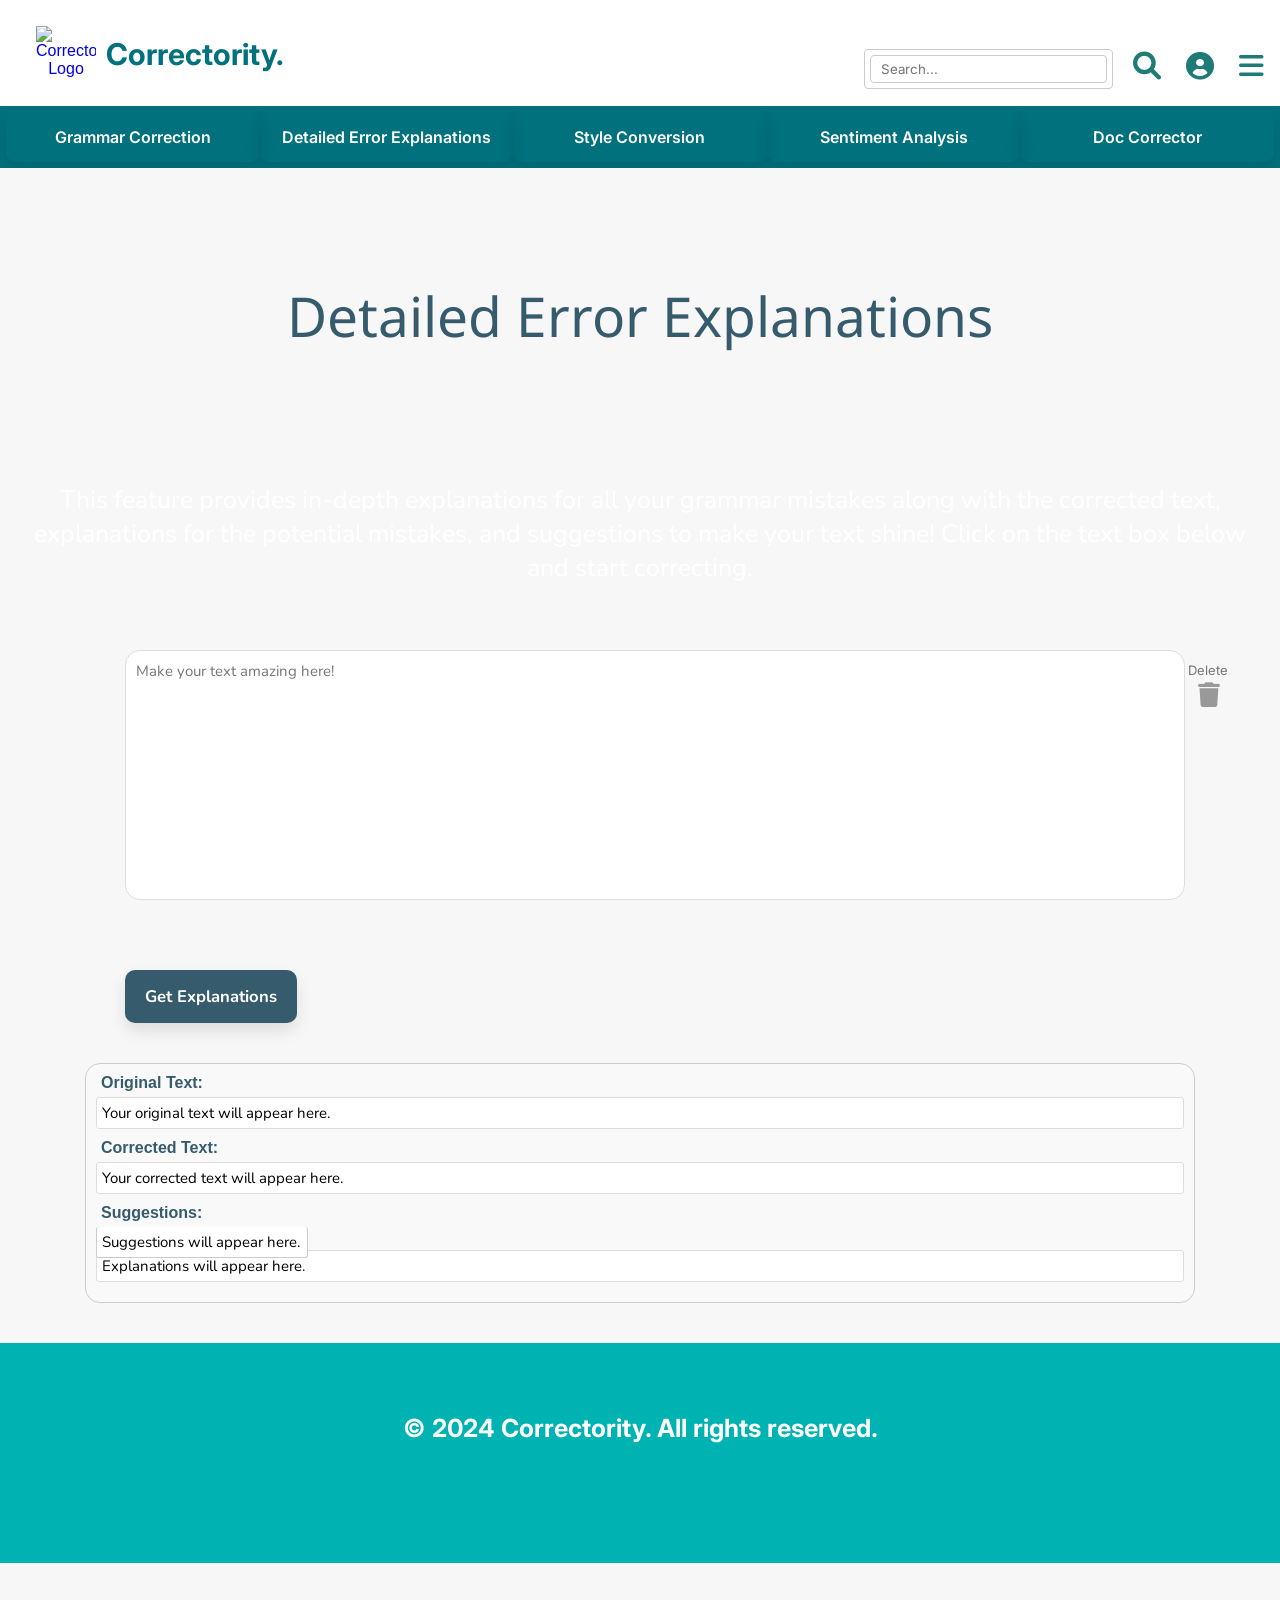
==== detailed_error_explanations.html @ a06e6c9a "Add files via upload" ====
<!DOCTYPE html>
<html lang="en">
<head>
    <meta charset="UTF-8">
    <meta name="viewport" content="width=device-width, initial-scale=1">
    <title>Correctority: Your Guardian for Correctness</title>
    <link rel="preconnect" href="https://fonts.googleapis.com">
    <link rel="preconnect" href="https://fonts.gstatic.com" crossorigin>
    <link href="https://fonts.googleapis.com/css2?family=Inter:ital,opsz,wght@0,14..32,100..900;1,14..32,100..900&family=Noto+Sans:ital,wght@0,100..900;1,100..900&family=Nunito:ital,wght@0,200..1000;1,200..1000&display=swap" rel="stylesheet">
    <link rel="stylesheet" type="text/css" href="style.css">
    <link rel="icon" href="images/favicon.ico" type="image/x-icon">
    <link rel="stylesheet" href="https://cdnjs.cloudflare.com/ajax/libs/font-awesome/6.0.0-beta3/css/all.min.css">
</head>
<body>
    <div class="banner">
        <div class="logo">
             <a href="C:/Users/Sowmya Shetty/Desktop/My Project/ui/home.html">
                <img src="C:/Users/Sowmya Shetty/Desktop/My Project/ui/images/correctority_logo.png" alt="Correctority Logo" class="logo-img" style="cursor: pointer;">
            </a>
        </div>
        <div class="inter-bold" onclick="showFeature('home')" style="cursor: pointer;">
            Correctority.
        </div>
    <nav>
        <ul class="nav-items">
            <li>
                <a href="javascript:void(0);" id="search-icon" class="search-icon">
                    <i class="fa-solid fa-magnifying-glass" style="font-size:28px;color: #1e7b76;"></i>
                </a>
                <div class="search-bar" id="search-bar">
                    <input type="text" placeholder="Search...">
                </div>
            </li>
            <li>
                <a href="javascript:void(0);" class="profile-icon" id="profile-icon">
                    <i class="fa-solid fa-circle-user" style="font-size:28px;color:#1e7b76;"></i>
                </a>
                <ul class="dropdown-content" id="profile-dropdown-content">
                    <li><a href="#login">Login</a></li>
                    <li><a href="#signup">Sign Up</a></li>
                </ul>
            </li>
            <li>
                <a href="javascript:void(0);" class="menu-icon" id="menu-icon">
                    <i class="fa-solid fa-bars" style="font-size:28px;color: #1e7b76;"></i>
                </a>
                <ul class="dropdown-content" id="menu-dropdown-content">
                    <li><a href="#faqs">FAQs</a></li>
                    <li><a href="#about">About Us</a></li>
                </ul>
            </li>
        </ul>
    </nav>
    </div>
    <div class="light-banner">
        <button onclick="location.href='grammar_correction.html'" class="cormorant-garamond-bold">Grammar Correction</button>
        <button onclick="location.href='detailed_error_explanations.html'" class="cormorant-garamond-bold">Detailed Error Explanations</button>
        <button onclick="location.href='style_conversion.html'" class="cormorant-garamond-bold">Style Conversion</button>
        <button onclick="location.href='sentiment_analysis.html'" class="cormorant-garamond-bold">Sentiment Analysis</button>
        <button onclick="location.href='doc_corrector.html'" class="cormorant-garamond-bold">Doc Corrector</button>
    </div>
    <div class="feature-body">
    <h3 class="noto-sans-feature-head">Detailed Error Explanations</h3>
    <p class="nunito-feature-body">
        This feature provides in-depth explanations for all your grammar mistakes along with the corrected text, explanations for the potential mistakes, and suggestions to make your text shine! Click on the text box below and start correcting.
    </p>

    <div class="input-container">
        <textarea id="input-text" placeholder="Make your text amazing here!"></textarea>
        <div class="icon-container">
            <i class="fa fa-trash clear-icon" onclick="clearInput()"></i>
            <span id="delete-label" class="icon-label">Delete</span>
        </div>
    </div>

    <div class="button-container">
        <button onclick="getExplanations()">Get Explanations</button>
    </div>

    <div class="output-box">
        <div class="label">Original Text:</div>
        <div class="content" id="original-text">Your original text will appear here.</div>

        <div class="label">Corrected Text:</div>
        <div class="content" id="corrected-text">Your corrected text will appear here.</div>

        <div class="label">Suggestions:</div>
        <div class="content" id="suggestions">Suggestions will appear here.</div>

        <div class="label">Explanations:</div>
        <div class="content" id="explanations">Explanations will appear here.</div>
    </div>
</div>

    <script src="script.js"></script> 
<footer>
        <p>&copy; 2024 Correctority. All rights reserved.</p>
    </footer>

</body>
</html>
---- style.css ----
/* Home Page */
body, html {
    width: 100%;
    height: 100%;
    margin: 0;
    padding: 0;
}

.main-body { 
    background-image: url("C:/Users/Sowmya Shetty/Desktop/My Project/ui/images/home_page.png");
    background-size: 2000px 900px; 
    background-position: center; 
    background-repeat:no-repeat;
    height: 60vh;
    transition: opacity 1s ease-out; /* Smooth transition for opacity */
}

.fade-out {
    opacity: 0; /* Make background invisible */
}

body {
    font-family: Arial, sans-serif;
    background-color: #f7f7f7;
    margin: 0;
    padding: 100;
}

/*Banner option */

.banner {
    background-color: white;
    padding: 16px;
    text-align: center;
    color: #01717d;
    position: sticky; 
    top: 0; 
    z-index: 1000;
}

.banner-container {
    margin: 0; /* Removes any margin around the banner */
    padding: 0; /* Removes any padding around the banner */
}

/*Home Button option */
.get-started-btn { 
    font-family: "Inter", serif; 
    font-weight: bold;
    font-size: 16px; 
    background-color: #01717d; 
    padding: 20px 60px; 
    cursor: pointer; 
    border-radius: 35px; 
    transition: background-color 0.6s, box-shadow 0.3s; 
    display: block;
    margin-top: -130px;
    margin-bottom: 40px;
    margin-right: -60px;
    margin-left: 540px; 
    position: relative; 
    overflow: hidden;
} 

.get-started-btn:hover { 
    background-color: white; 
    color: #01717d;  
}

.sparkle {
    position: absolute;
    width: 5px;
    height: 5px;
    background-color: #365b6d;
    border-radius: 50%;
    opacity: 0;
    pointer-events: none;
    animation: sparkle-animation 1s ease-out infinite;
}

@keyframes sparkle-animation {
    from {
        transform: scale(1);
        opacity: 1;
    }
    to {
        transform: scale(2);
        opacity: 0;
    }
}

.get-started-btn:hover .sparkle {
    opacity: 1;
}

.light-banner { 
    background-color: #01717d; 
    padding: 6px; 
    text-align: center;
    overflow:hidden; 
    display: flex;  
    position: sticky;   
    top: 60px;
} 

.light-banner button {
    background: none; 
    cursor: pointer;
    flex:1; 
    white-space: normal;  
    transition: background-color 0.3s, color 0.3s, transform 0.3s;   
    text-align: center; 
    font-family: 'Inter', serif; 
    font-weight: 600;
    font-size: 16px;
    margin-top:0px;
    position: sticky;
} 

.light-banner button:hover { 
    background-color: white; 
    color: #01717d; 
    transform: scale(1.1); 
} 

@keyframes slideIn { 
    from { 
        transform: translateY(-100%); 
        opacity: 0; 
    } 
    to { 
        transform: translateY(0);  
        opacity: 1; } } 

.light-banner button { 
}

.main-body {
    background-color: #f7f7f7;
    padding: 60px;
    text-align: left;
}

/* Home Texts */
h1 {
    font-size: 76.2px;
    color: #365b6d;
    text-align: center;
    margin-top: 30px;
    margin-left: 70px;
    margin-right: 70px;
    margin-bottom: 10px;
}
p {
    font-size: 25px;
    color: white;
    font-top: 10px;
    text-align: center;
    text-indent: 0px;
    margin-top: 30px;
    padding:0px;
    font-family:"Inter", bold;
    font-weight:bold;
}

h2 {
    font-size: 46.2px;
    font-family: "Inter", serif;
    color: white;
    text-align: left;
    margin: 60px 100px;
}

.inter-bold {
  font-family: "Inter", serif;
  font-optical-sizing: auto;
  font-weight: 700;
  font-style: normal;
  font-size:30px;
  text-align:left;
  margin-top: -50px;
  margin-right: 9000px;
  margin-left:90px;
  margin-bottom:10px;
}

/*Features option*/

.features-section { 
     padding: 20px; 
     background-color:#01717d;
} 

.feature-item { 
     display: flex;   
     padding: 20px 0; 
     align-items: center;
} 

.feature-text { 
     flex: 1; 
     padding-right: 20px;
} 

.feature-image { 
     flex: 1;  
     display: flex; 
     justify-content: center; 
     align-items: center; 
     text-align: center; 
     padding: 20px; 
     background-color: #01717d;
} 

.feature-image p { 
     font-size: 16px; 
     background-color: #777; 
}

/* Logo CSS */
.logo-img { 
  width: 60px;
  height: 60px; 
  display: inline-block; 
  vertical-align: middle;
  margin-top: 10px;
  margin-right: 9000px;
  margin-left:20px;
}

.logo-container {
    display: flex;
    align-items: center;
    justify-content: flex-start; /* Align logo container to the left */
}

.nav-items {
    display: flex;
    padding:0;
    list-style:none;
    justify-content: flex-end;
    margin: 0;
    margin-top: -30px;
    margin-bottom: 10px;
}

.nav-items li {
    list-style: none;
    margin-left: 25px;
    font-weight:bold;
    position: relative;
}

.nav-items li a {
    text-decoration: none;
    color: #365b6d;
    font-size: 1em;
    transition: color 0.3s ease !important;
}

.nav-items li a:hover {
    color: #00CED1;
}

#profile-dropdown-content {
    top: 50px; 
    left: -120px; 
}

#menu-dropdown-content {
    top: 50px; 
    left: -130px; 
}

.dropdown-content {
    display: none;
    position: absolute;
    background-color: white;
    min-width: 160px;
    box-shadow: 0px 8px 16px rgba(0,0,0,0.2);
    z-index: 1;
    top: 73px;
    right: 0;
    left: 40px;
    padding: 0;
}

.dropdown-content li {
    list-style: none;
    margin: 0;
    padding: 0;
}

.dropdown-content li a {
    font-family: "Inter", serif; 
    font-weight: bold;
    color: #365b6d;
    padding: 12px 16px;
    text-decoration: none;
    text-align:center;
    display: block;
    transition: background-color 0.3s ease;
    margin: 0;
}

.dropdown-content li a:hover {
    background-color: #f1f1f1;
}

.dropdown-show {
    display: block;
}

/* Search icon and bar */
.search-bar {
    display: inline-block; /* Hidden by default */
    position: absolute;
    top: -3px; /* Adjust to position correctly */
    right: 48px; /* Adjust to align under the icon */
    padding: 5px;
    background: #fff; 
    border: 1px solid #ccc;
    border-radius: 4px;
    z-index: 10;
}

.search-bar input {
    padding: 5px 10px;
    border: 1px solid #ccc;
    border-radius: 4px;
    font-family: "Inter", italic;
}

.search-show{
    display: block !important;
}

#suggestions {
    border: 1px solid #ccc;
    border-top: none;
    background-color: #fff;
    position: absolute;
    width: 200px; /* Adjust width if needed */
    z-index: 1000;
}

.suggestion-item {
    padding: 10px;
    cursor: pointer;
}

.suggestion-item:hover {
    background-color: #f0f0f0;
}

/* Features css */

.feature-body { 
    background-image: url("C:/Users/Sowmya Shetty/Desktop/My Project/ui/images/feature_page.jpeg");
    background-size: cover; 
    background-repeat:no-repeat;
    background-attachment: fixed;
    min-height: 100vh;
    width:100%;   
    display:flex;
    flex-direction: column;
    margin:0;
    padding:20px;
    box-sizing:border-box;
}

h3{
    font-size: 55px;
    color: #365b6d;
    text-align: center;
    margin-top: 90px;
    margin-bottom: 100px;
    margin-right: 100px;
    margin-left: 100px;
    font-family:'Inter-bold', serif; 
}

p1{
    font-size: 25px;
    color: #365b6d;
    text-align: center;
    margin-top: -40px;
    margin-bottom: 100px;
    margin-right: 100px;
    margin-left: 100px;
}

.noto-sans-feature-head {
  font-family: "Noto Sans", serif;
  font-optical-sizing: auto;
  font-weight: 400;
  font-style: 200;
  font-variation-settings:
    "wdth" 100;
}

.nunito-feature-body {
  font-family: "Nunito", serif;
  font-optical-sizing: auto;
  font-weight: 400;
  font-style: normal;
}

/* Feature Page text */
textarea {
    width: 103%;
    height: 250px;
    padding: 10px 50px 10px 10px;
    display: block;
    font-size: 15px;
    font-family: "Nunito", serif;
    margin: 20px auto;
    box-sizing: border-box;
    border-radius: 15px;
    border: 1px solid #ddd; 
    resize: none; 
}

.textarea-container {
    position:relative;
    margin: 20px auto;
    width:83%;
}

button {
    font-family: "Nunito", serif;
    font-size: 16.7px;
    font-weight: 700;
    color: white;
    background-color: #365b6d;
    border: none;
    padding: 15px 20px;
    cursor: pointer;
    margin-top: 10px;
    box-shadow: 0px 8px 16px rgba(0, 0, 0, 0.1);
    border-radius: 10px;
    display:inline-block;
}

button:hover {
    background-color: #2d4f5d;
}

.button-container {
    margin: 20px auto;
    width:83%;
}

#result {
    width: 103%; 
    height: 250px; 
    padding: 10px 50px 10px 10px;; 
    font-size: 15px; 
    background-color: #f9f9f9; 
    border-radius: 15px; 
    border: 1px solid #ddd; 
    resize: none; 
    margin-top: 10px;
}

/* Input container styling with the dustbin icon */
.input-container {
    position: relative;
    width: 83%;
    margin: 20px auto;
}

.icon-container {
    position: absolute;
    display: flex;
    flex-direction: column;
    align-items: center;
    gap: 5px;
}

.clear-icon {
    position: absolute;
    top: -238px;
    right: -1095px;
    cursor: pointer;
    color: #999;
    font-size: 25px;
    transition: color 0.3s ease;
}

.clear-icon:hover {
    color: #365b6d;
}

.icon-label {
    font-size: 13px;
    font-family: 'Inter', serif;
    color: #777;
    text-align: center;
    margin-top: -258px;
    margin-right: -2165px;
    margin-bottom: 1000px;
}

/* Output container styling with the copy icon */
.copy-icon {
    position: absolute;
    bottom: 1070px;
    top: -240px;
    right:-1095px;
    cursor: pointer;
    color: #999;
    font-size: 25px;
    transition: color 0.3s ease;
}

.copy-icon:hover {
    color: #365b6d;
}

.icon-container .icon-label {
    font-size: 13px;
    color: #777;
    font-family: 'Inter', serif;
}

.copy-label {
    margin-bottom: -20px; 
}

/*Detailed - Error Output Box*/
.output-box {
    width:100%;
    max-width: 1110px;
    min-height: 150px;
    height: auto;
    border: 1px solid #ccc;
    padding: 10px;
    margin: 20px auto;
    border-radius: 15px;
    background-color: #f9f9f9;
    display: block;
    box-sizing: border-box;   
    text-align: left;
    overflow: auto;
}

.output-box .label {
    font-weight: bold;
    margin-bottom: 5px;
    margin-left: 5px;
    color: #365b6d;
}

.output-box .content {
    margin-bottom: 10px;
    padding: 5px;
    border: 1px solid #ddd;
    border-radius: 3px;
    background-color: #fff;
    font-size: 15px;
    font-family: "Nunito", serif;
    position:relative;
    display:flex;
    justify-content:space-between;  
    align-items:center;
}

/* Updated class for the copy icon */
.copysicon { 
    color: #999; 
    cursor: pointer; 
    font-size: 20px; 
    position: static; 
    bottom: 5px; 
    left: 1060px; 
    
}

.copysicon:hover {
    color: #365b6d; 
}

/* Styles for the "Text copied!" message */
.copied-message {
    position: absolute;
    top: 35px; 
    left: 50px; 
    background-color: #4CAF50;
    color: white;
    font-size: 12px;
    padding: 5px 10px;
    border-radius: 5px;
    opacity: 1;
    z-index: 100; 
    animation: fadeOut 2s forwards ease-in-out; 
    white-space: nowrap; 
    pointer-events: none; 
}

@keyframes fadeOut {
    0% {
        opacity: 1;
    }
    100% {
        opacity: 0;
    }
}

/* Style Conversion Selection Style */
.form-select {
    width: 60%;
    padding: 10px;
    margin-bottom: 20px;
    margin-left: 110px;
    border: 1px solid #ddd;
    border-radius: 10px;
    font-size: 1em;
    font-family:"Nunito", serif;
    color: #365b6d; 
    font-weight:700;
}

button {
    font-family: "Nunito", serif;
    font-size: 16.7px;
    font-weight: 700;
    color: white;
    background-color: #365b6d;
    border: none;
    padding: 15px 20px;
    cursor: pointer;
    margin-top: 10px;
    box-shadow: 0px 8px 16px rgba(0, 0, 0, 0.1);
    border-radius: 10px;
    display:inline-block;
}

button:hover {
    background-color: #2d4f5d;
}

.button-container {
    margin: 20px auto;
    width:83%;
}

/* Doc Corrector */
.file-upload-container {
    display: flex;
    flex-direction: column;
    align-items: center;
    justify-content: center;
    margin: 30px auto;
    padding: 10px;
    width: 300px;
}

.file-upload-background {
    background-color: #e0e0e0;
    border-radius: 10px;
    padding: 60px 70px; 
    margin-bottom: 15px;
    display: flex;
    width: 900px; 
    height: 125px;
    justify-content: center;
    align-items: center;
    box-shadow: 0 4px 8px rgba(0, 0, 0, 0.1);
}

.file-upload-container input[type="file"] {
    display: none; /* Hide the default file input */
}

.file-upload-container label {
    display: inline-block;
    padding: 20px 30px;
    font-family: "Nunito", sans-serif;
    font-size: 19px;
    font-weight: bold;
    color: #fff;
    background-color: #00cccc;
    border: none;
    border-radius: 15px;
    cursor: pointer;
    transition: background-color 0.3s, transform 0.2s;
    text-align: center;
}

.file-upload-container label:hover {
    background-color: #009999;
    transform: translateY(-2px);
}

.file-upload-container label:active {
    transform: translateY(0);
}

.file-upload-container button {
    margin-top: 10px;
    padding: 20px 30px;
    font-family: "Nunito", sans-serif;
    font-size: 16px;
    font-weight: bold;
    color: #fff;
    background-color: #365b6d;
    border: none;
    border-radius: 15px;
    cursor: pointer;
    transition: background-color 0.3s, transform 0.2s;
}

.file-upload-container button:hover {
    background-color: #004d4d;
    transform: translateY(-2px);
}

.file-upload-container button:active {
    transform: translateY(0);
}

/* FAQ */
.faq-section {
    padding: 20px;
    background-color: #b3e0ff;
    border-top: 2px solid #ccc;
    font-size: 46.2px;
    color: #365b6d;
    text-align: center;
    font-family:"Nunito", sans-serif;
}

.faq-item {
    font-size: 19.2px;
    color: #365b6d;
    text-align: left;
    font-family:"Inter", serif;
    margin-left: 30px;
    margin-bottom:20px;
    padding-bottom:30px;
}

.faq-para{
    font-size: 16.2px;
    color: #365b6d;
    text-align: left;
    font-family:"Inter", serif;
    margin: 10px 0;
    font-weight:normal;
}

/* Modal */
.modal {
    display: none;
    position: fixed;
    z-index: 1;
    left: 0;
    top: 0;
    width: 100%;
    height: 100%;
    overflow: auto;
    background-color: rgba(0, 0, 0, 0.5);
}

.modal-content {
    background-color: #fff;
    margin: 10% auto;
    padding: 20px;
    border: 1px solid #888;
    width: 80%;
    max-width: 500px;
    border-radius: 5px;
    box-shadow: 0 4px 8px rgba(0, 0, 0, 0.1);
    text-align: left;
    position: relative; /* Ensure elements are positioned relative to modal content */
}

.close {
    color: #aaa;
    float: right;
    font-size: 28px;
    font-weight: bold;
}

.close:hover,
.close:focus {
    color: #000;
    text-decoration: none;
    cursor: pointer;
}

.modal-logo {
    max-width: 100px; /* Reduce the size of the logo */
    height: auto;
    display: block;
    margin: 0 auto 20px auto; /* Center the logo and add spacing below */
}

.modal form {
    display: flex;
    flex-direction: column;
}

.modal form label {
    margin-bottom: 5px;
}

.modal form input {
    margin-bottom: 10px;
    padding: 10px;
    font-size: 16px;
    border: 1px solid #ccc;
    border-radius: 5px;
    font-family:"Nunito", sans-serif;
}

.modal form button {
    padding: 10px;
    font-size: 16px;
    font-weight: bold;
    color: #fff;
    background-color: #365b6d;
    border: none;
    border-radius: 5px;
    cursor: pointer;
    font-family:"Nunito", sans-serif;
}

.modal form button:hover {
    background-color: #003c4d;
}

/* About Us Page */
.about-us {
    padding: 20px;
    margin: 0 auto;
    max-width: 800px;
    line-height: 1.6;
}

.about-content {
    text-align: left;
}

.about-content p {
    margin-bottom: 20px;
    font-weight: 500;
    color: #365b6d;
}

.about-content h2 {
    margin-bottom: 20px;
    font-weight: normal;
    text-align: center;
    color: #365b6d;
    font-weight:700;
    
}

.about-body {
    background-image: url("C:/Users/Sowmya Shetty/Desktop/My Project/ui/images/home_page.png");
    background-size: cover; /* Ensures the image covers the entire section */
    background-position: center;
    background-repeat: no-repeat;
    min-height: calc(100vh - 100px) /* Adjusts height dynamically minus footer height */
    transition: opacity 1s ease-out; /* Smooth transition for opacity */
    display: flex;
    flex-direction: column; /* Stacks content vertically if needed */
    justify-content: center; /* Centers content vertically */
    align-items: center; /* Centers content horizontally */
}

/* Video CSS */
.feature-image {
    text-align: center;
    margin: 10px 0;
}

.feature-image video {
    border: 5px solid white; 
    border-radius: 12px;
}

/* Footer CSS */
footer {
  text-align: center;
  background-color: #00b3b3;
  color: white;
  position: relative;
  margin: 0;
  padding: 10px 90px;
  height: 200px; 
  line-height: 90px; 
  
}
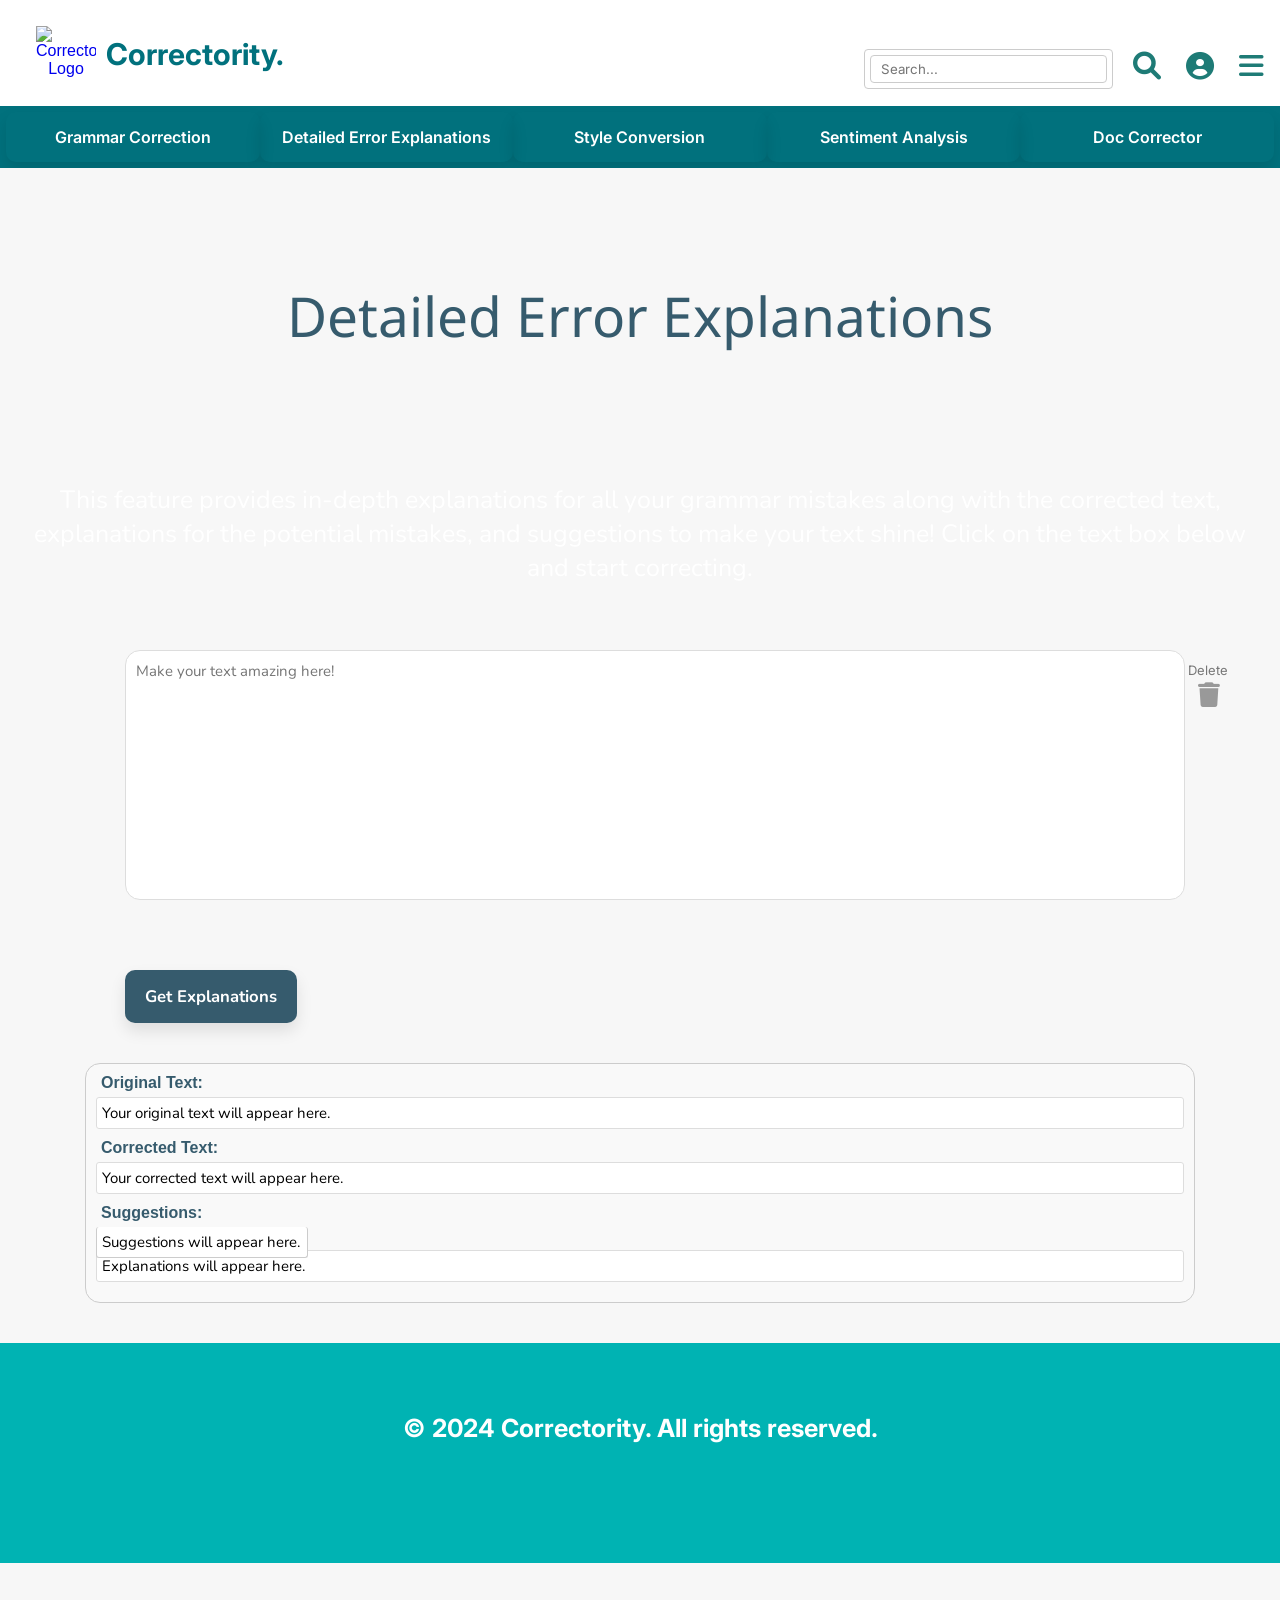
==== commit cc8216e9: "detailed_error_explanations.html" ====
--- a/detailed_error_explanations.html
+++ b/detailed_error_explanations.html
@@ -14,8 +14,8 @@
 <body>
     <div class="banner">
         <div class="logo">
-             <a href="C:/Users/Sowmya Shetty/Desktop/My Project/ui/home.html">
-                <img src="C:/Users/Sowmya Shetty/Desktop/My Project/ui/images/correctority_logo.png" alt="Correctority Logo" class="logo-img" style="cursor: pointer;">
+             <a href="C:/Users/Sowmya Shetty/Desktop/Projects/Correctority/ui/home.html">
+                <img src="C:/Users/Sowmya Shetty/Desktop/Projects/Correctority/ui/images/correctority_logo.png" alt="Correctority Logo" class="logo-img" style="cursor: pointer;">
             </a>
         </div>
         <div class="inter-bold" onclick="showFeature('home')" style="cursor: pointer;">
@@ -98,4 +98,4 @@
     </footer>
 
 </body>
-</html>+</html>
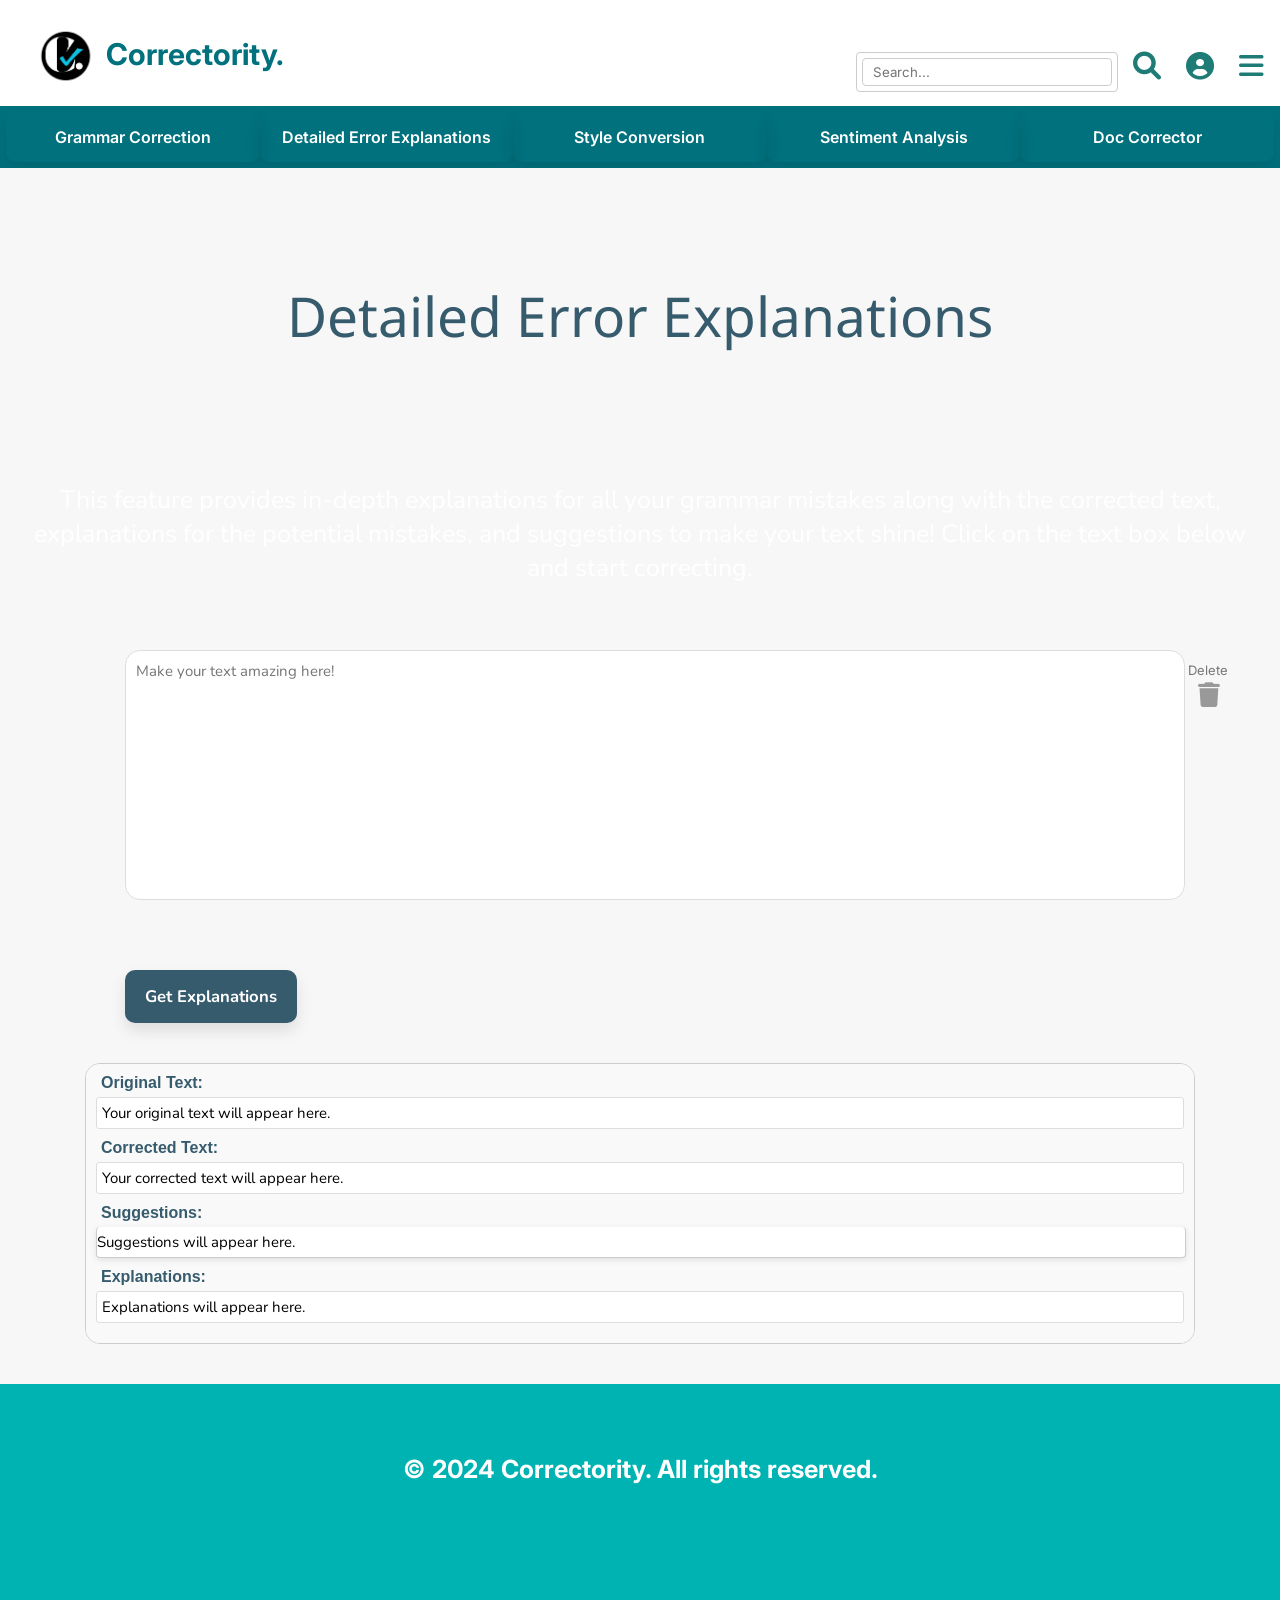
==== commit 6fd9ff64: "Update detailed_error_explanations.html" ====
--- a/detailed_error_explanations.html
+++ b/detailed_error_explanations.html
@@ -8,14 +8,17 @@
     <link rel="preconnect" href="https://fonts.gstatic.com" crossorigin>
     <link href="https://fonts.googleapis.com/css2?family=Inter:ital,opsz,wght@0,14..32,100..900;1,14..32,100..900&family=Noto+Sans:ital,wght@0,100..900;1,100..900&family=Nunito:ital,wght@0,200..1000;1,200..1000&display=swap" rel="stylesheet">
     <link rel="stylesheet" type="text/css" href="style.css">
-    <link rel="icon" href="images/favicon.ico" type="image/x-icon">
+    
+    <!-- FIXED: Updated relative path to favicon -->
+    <link rel="icon" href="ui/images/favicon.ico" type="image/x-icon">
     <link rel="stylesheet" href="https://cdnjs.cloudflare.com/ajax/libs/font-awesome/6.0.0-beta3/css/all.min.css">
 </head>
 <body>
     <div class="banner">
         <div class="logo">
-             <a href="C:/Users/Sowmya Shetty/Desktop/Projects/Correctority/ui/home.html">
-                <img src="C:/Users/Sowmya Shetty/Desktop/Projects/Correctority/ui/images/correctority_logo.png" alt="Correctority Logo" class="logo-img" style="cursor: pointer;">
+             <!-- FIXED: Relative links to index.html and logo in ui/images/ -->
+             <a href="index.html">
+                <img src="ui/images/correctority_logo.png" alt="Correctority Logo" class="logo-img" style="cursor: pointer;">
             </a>
         </div>
         <div class="inter-bold" onclick="showFeature('home')" style="cursor: pointer;">
@@ -46,7 +49,7 @@
                 </a>
                 <ul class="dropdown-content" id="menu-dropdown-content">
                     <li><a href="#faqs">FAQs</a></li>
-                    <li><a href="#about">About Us</a></li>
+                    <li><a href="about.html">About Us</a></li>
                 </ul>
             </li>
         </ul>
--- a/style.css
+++ b/style.css
@@ -7,7 +7,7 @@
 }
 
 .main-body { 
-    background-image: url("C:/Users/Sowmya Shetty/Desktop/My Project/ui/images/home_page.png");
+    background-image: url("C:/Users/Sowmya Shetty/Desktop/Projects/Correctority/ui/images/home_page.png");
     background-size: 2000px 900px; 
     background-position: center; 
     background-repeat:no-repeat;
@@ -132,8 +132,6 @@
         transform: translateY(0);  
         opacity: 1; } } 
 
-.light-banner button { 
-}
 
 .main-body {
     background-color: #f7f7f7;
@@ -154,7 +152,6 @@
 p {
     font-size: 25px;
     color: white;
-    font-top: 10px;
     text-align: center;
     text-indent: 0px;
     margin-top: 30px;
@@ -313,18 +310,20 @@
 
 /* Search icon and bar */
 .search-bar {
-    display: inline-block; /* Hidden by default */
     position: absolute;
-    top: -3px; /* Adjust to position correctly */
-    right: 48px; /* Adjust to align under the icon */
+    top: 0.01px; /* Adjust to position correctly */
+    right: 43px; /* Adjust to align under the icon */
     padding: 5px;
     background: #fff; 
     border: 1px solid #ccc;
     border-radius: 4px;
     z-index: 10;
+    width:250px;
 }
 
 .search-bar input {
+    width:100%;
+    box-sizing: border-box;
     padding: 5px 10px;
     border: 1px solid #ccc;
     border-radius: 4px;
@@ -339,14 +338,24 @@
     border: 1px solid #ccc;
     border-top: none;
     background-color: #fff;
-    position: absolute;
-    width: 200px; /* Adjust width if needed */
-    z-index: 1000;
+    position: relative; 
+    width: 100%; /* Adjust width if needed */
+    padding: 5px 0;
+    margin-top: 5px; 
+    overflow-y: auto;
+    border-radius: 4px;
+    box-shadow: 0 2px 6px rgba(0,0,0,0.1);
 }
 
 .suggestion-item {
-    padding: 10px;
+    padding: 12px 20px;
     cursor: pointer;
+    border-bottom: 1px solid #eee;
+    font-size: 14px;
+}
+
+.suggestion-item:last-child {
+    border-bottom: none;
 }
 
 .suggestion-item:hover {
@@ -356,7 +365,7 @@
 /* Features css */
 
 .feature-body { 
-    background-image: url("C:/Users/Sowmya Shetty/Desktop/My Project/ui/images/feature_page.jpeg");
+    background-image: url("C:/Users/Sowmya Shetty/Desktop/Projects/Correctority/ui/images/feature_page.jpeg");
     background-size: cover; 
     background-repeat:no-repeat;
     background-attachment: fixed;
@@ -859,11 +868,11 @@
 }
 
 .about-body {
-    background-image: url("C:/Users/Sowmya Shetty/Desktop/My Project/ui/images/home_page.png");
+    background-image: url("C:/Users/Sowmya Shetty/Desktop/Projects/Correctority/ui/images/home_page.png");
     background-size: cover; /* Ensures the image covers the entire section */
     background-position: center;
     background-repeat: no-repeat;
-    min-height: calc(100vh - 100px) /* Adjusts height dynamically minus footer height */
+    min-height: calc(100vh - 100px); /* Adjusts height dynamically minus footer height */
     transition: opacity 1s ease-out; /* Smooth transition for opacity */
     display: flex;
     flex-direction: column; /* Stacks content vertically if needed */
@@ -893,4 +902,4 @@
   height: 200px; 
   line-height: 90px; 
   
-}                                                                                                                                                                                                                               +}                                                                                                                                                                                                                               
